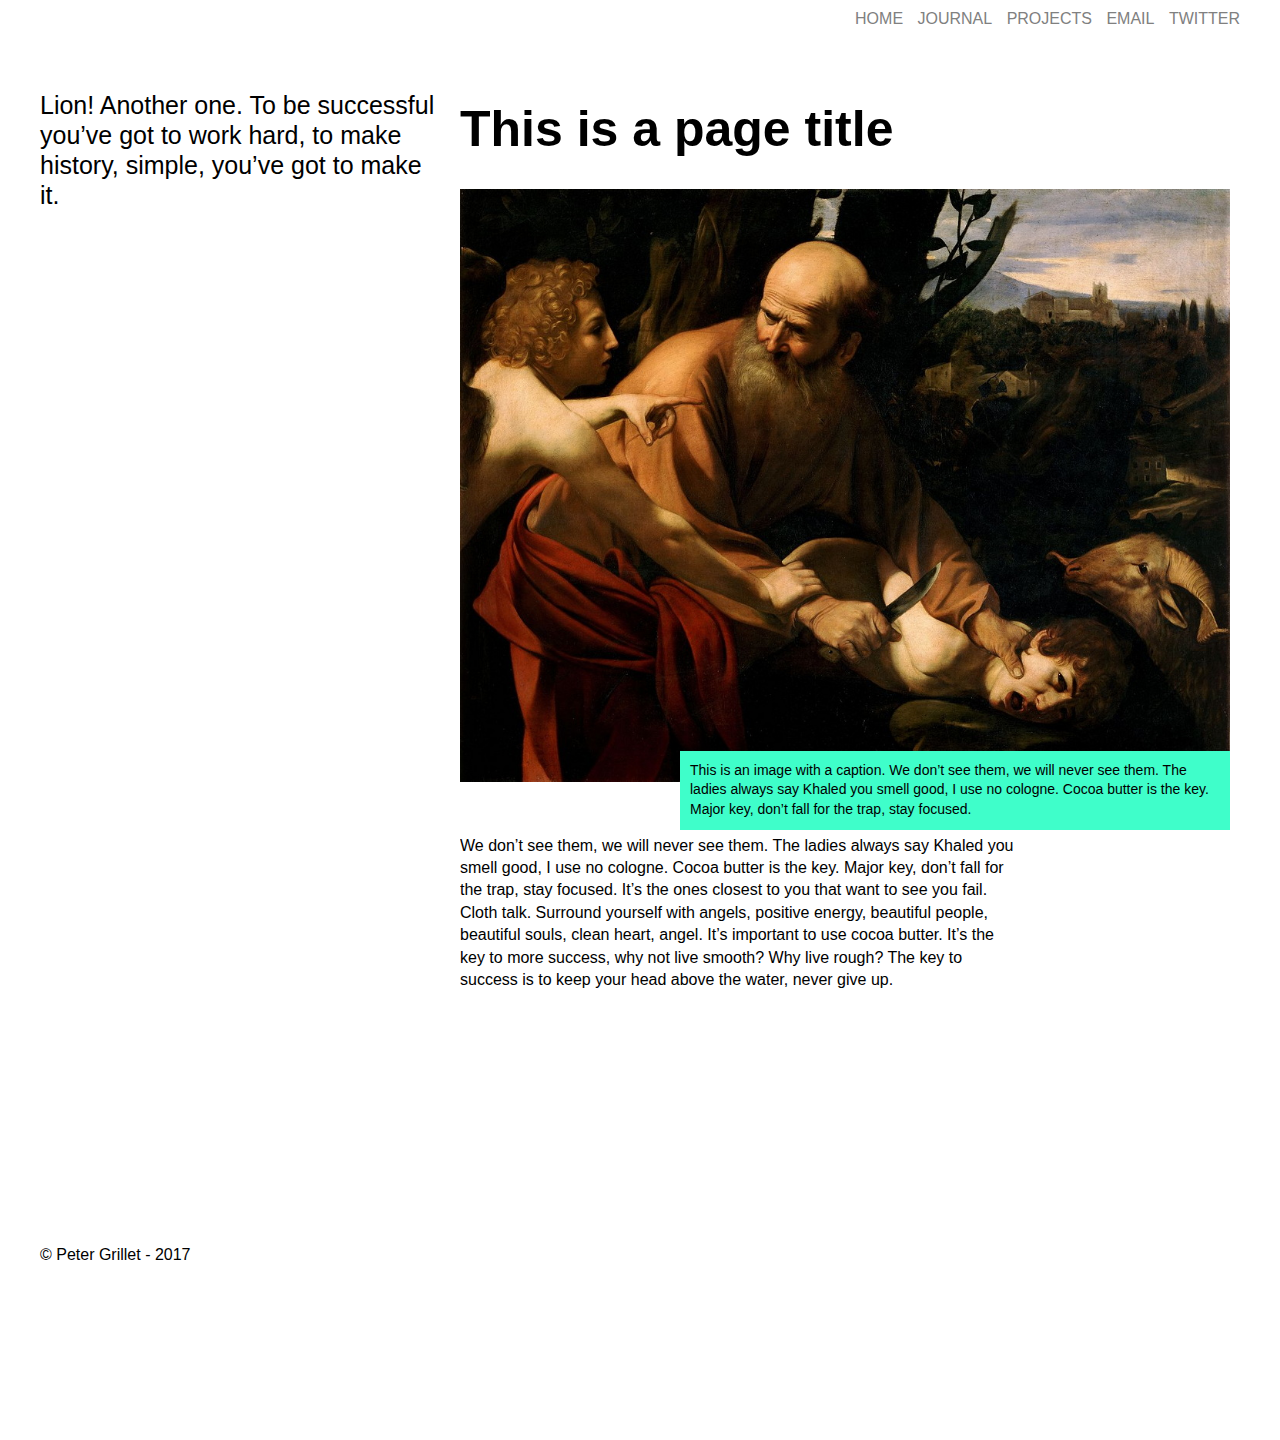
==== index.html @ dfd84f16 "First commit" ====
﻿
<!DOCTYPE html>
<html>
	<head>
		  <title>Peter Grillet - Getting Back Into Product</title>
		  <link rel="stylesheet" href="css/stylesheet.css">
	</head>
	<body>
		<div class="container" >			
			<nav class="main-navigation">
				<ul class="nav-bar">
					<li><a href="index.html">Home</a></li>
					<li><a href="posts.html">Journal</a></li>
					<li><a href="projects.html">Projects</a></li>
					<li><a href="#">Email</a></li>
					<li><a href="#">Twitter</a></li>
				</ul>
			</nav>
			<header>	
				
				<p class="lead">Lion! Another one. To be successful you’ve got to work hard, to make history, simple, you’ve got to make it.</p>
			</header>
			<main>
				<article>
						<div class="article-title">
					<h1>This is a page title</h1>
				</div>

						<figure>
						 	<img src="img/rihanna.jpg" class="img-center">
				 			<figcaption>This is an image with a caption. We don’t see them, we will never see them. The ladies always say Khaled you smell good, I use no cologne. Cocoa butter is the key. Major key, don’t fall for the trap, stay focused.</figcaption>
						</figure>
						<div class="article-body">
							<p>We don’t see them, we will never see them. The ladies always say Khaled you smell good, I use no cologne. Cocoa butter is the key. Major key, don’t fall for the trap, stay focused. It’s the ones closest to you that want to see you fail. Cloth talk. Surround yourself with angels, positive energy, beautiful people, beautiful souls, clean heart, angel. It’s important to use cocoa butter. It’s the key to more success, why not live smooth? Why live rough? The key to success is to keep your head above the water, never give up.</p>

						</div>	
				</article>				
			</main>
			<footer>
				<div class="left">&copy; Peter Grillet - 2017</div>
				<div class="right">					
				</div>
			</footer>
		</div>
	</body>
</html>
---- css/stylesheet.css ----
﻿/* Keep it clean */

* {
	margin: 0px;
	padding: 0px;
	text-transform: none;
}

html, body, div, span, object, iframe,
h1, h2, h3, h4, h5, h6, p, blockquote, pre,
abbr, address, cite, code,
del, dfn, em, img, ins, kbd, q, samp,
small, strong, sub, sup, var,
b, i,
dl, dt, dd, ol, ul, li,
fieldset, form, label, legend,
table, caption, tbody, tfoot, thead, tr, th, td,
article, aside, figure, footer, header, 
hgroup, menu, nav, section, menu,
time, mark, audio, video {
	margin: 0px;
	padding: 0px;
	text-transform: none;
}                  



/* END RESET CSS */

/* Typeography */



/*  FONTS  */

@font-face {
  font-family: 'Inter UI';
  src: url('https://rsms.me/inter/inter-ui.css');
}

@font-face {
  font-family: 'Ubuntu';
  src: url('https://fonts.googleapis.com/css?family=Ubuntu');
}

 h1,h2,h3,h4,h5,h6, th, .site-title {  
  font-family: "Inter UI", "Ubuntu", helvetica, sans-serif;   
  line-height: 1.6em;
  margin-top: 14px;
  margin-bottom: 14px;
}

h2, h3, h4, h5, h6, th, strong {
  font-weight: 600;
}

p, li, td {  
  font-family       : "Inter UI", "Ubuntu", helvetica, sans-serif;  
  font-weight       : 100;
  font-size         : 16px;
}

h1 {
	font-size: 34px;
}

h2 {
	font-size: 31px;

}

h3 {
	font-size: 27px;
}

h4 {
	font-size: 23px;
}

h5 {
	font-size: 19px;	
}

h6 {
	text-transform: uppercase;
	font-size: 16px;
	
}

/* LINKS */

a {
   color: black;
   border-bottom: solid 1px #000;
   text-decoration: none;
}

a:hover	{ 
    color                   : black; 
    text-decoration         : none;
    border-bottom: solid 1px #3FFECA;;
    background-color: #3FFECA;
}

/* Page Structure */

.container {
	background-color: #fff;
	font-family: "Inter UI", "Ubuntu", helvetica, sans-serif;
	 display: grid;
	 max-width: 1200px;
	 min-width: 900px;
	 position: relative;
	 margin: auto;
	 grid-gap: 20px;
	 grid-template-areas: 
	    "nav nav"
	    "header main"
	    "footer footer";
	 grid-template-columns: 400px auto;
	 grid-template-rows: 60px 80% 120px;
	 padding: 10px;
}

nav {	
		grid-area: nav;
		background-color: #fff;
		text-align: right;
}

.main-navigation {

}

.nav-bar ul {
 	
}

.nav-bar li {
	font-weight: 500;
  	text-transform: uppercase;
  	display: inline-block;
  	margin-left: 10px; 
  	text-transform: uppercase;
}

.nav-bar a {
	color: #808080;
    border-bottom: none;
    text-decoration: none;
    text-transform: uppercase;
}

.nav-bar a:hover	{ 
    color: black; 
    text-decoration: none;
    border-bottom: solid 1px #000 ;
    background-color: #fff;
    text-transform: uppercase;
}

header {
	grid-area: header;
	background-color: #fff;
	position: relative;
}

header li {
	display: inline-block;
}

/*   Main Content    */

main {
	height: 1200px;
	grid-area: main;
	background-color: #fff;
	overflow: auto;
	padding-right: 10px;
}

article {	
	margin-bottom: 150px;
}

.article-title h1 {
	font-size: 50px;
	line-height: 1;
	margin-bottom: 20px;
}

article p {
	line-height: 1.4;
	margin-top: 5px;
	margin-bottom: 15px;
	max-width: 560px;

}

.lead {
	font-size: 25px;
	line-height: 1.2;
}

article ul, article ol {
	margin-left: 10px;
	margin-bottom: 15px;
}

article li {
	margin-left: 10px;
	line-height: 1.4;
}

.img-full {
	width: 100%;
	height: auto;
	display: block;
	margin-bottom: 15px;
	margin-top: 15px;

}

.img-center {
	width: 100%;
	height: auto;
	margin-bottom: 15px;
	margin-top: 15px;
}

.img-right {
	width: 320px;
	height: auto;
	float: right;
	margin: 0 -100px 5px 10px;

}

.img-left {
	width: 220px;
	height: auto;
	float: left;
	margin: 0 10px 5px 0px;
}

figure {
	display: block;
	height: auto;
	padding: 0px;
	z-index: 1;
}

figure img {
	margin-bottom: 0px;
	z-index: 5;
}

figcaption {
	background-color: #3FFECA;
	color: #000;
	padding: 10px;
	margin-top: -50px;
	z-index: 6;
	position: relative;
	line-height: 1.4;
	font-size: 14px;
	margin-left: 220px;
}

blockquote {
	font-size: 20px;
	margin: 20px 0 20px 0;
	border-left: solid 3px ;
	padding-left: 10px; 
	width: 560px;

}

.project-card {
	width: 620px;
	float: left;
	margin-right: 20px; 

}

.project-card-caption {
	background-color: #3FFECA;
	color: #000;
	padding: 10px;
	margin-top: -50px;
	z-index: 6;
	position: relative;
	line-height: 1.4;
	font-size: 14px;
	margin-left: 20px;
}


.highlight {
	background-color: #3FFECA;
	padding-left: 2px;
	padding-right: 2px;
}

.pull-quote {
	display: block;
	background-color: #3FFECA;
	color: #000;
	width: 320px;
	padding: 10px;
	margin: 0 -100px 5px 10px;
	font-weight: 100;
	float: right;
}

.article-meta {
	margin-top: 15px;
	margin-bottom: 50px;
	display: block;
	width: 100%;
}

.article-share {
	margin-top: 15px;
	margin-bottom: 5px;
}

.article-share li {
	display: inline-block;
	margin-bottom: 5px;
}

.article-footer{
	margin-top: 50px;
	margin-bottom: 150px;
	padding-top: 50px;
	border-top: 3px solid #000;
	width: 560px;
}

.left{
	float: left;
}

.right{
	float: right;
}

a.btn {
	color  : black;
	background-color: #fff; 
    border: solid 3px #000;
    padding: 10px;
    text-decoration: none;
    width: 120px;
    display: block;
    text-align: center;
    margin-top: 10px;
}

a:hover.btn  {
	color  : #fff;
	background-color: #000;
    border: solid 3px #000;
}

.articles-listing {
	margin-bottom: 150px;
	width: 560px;
	display: block;

}

.articles-title h3 {
	margin-bottom: 15px;
	line-height: 1.2;
}

.articles-excerpt {
	display: block;
	margin-bottom: 50px;
	width: 100%;
}

.articles-meta {
	display: block;
	width: 100%;
	margin: 20px 0px 20px; 
}

table {
    width               : 100%; 
    margin-bottom       : 1.6em;
    border-collapse: collapse;
    border-spacing: 0;
    text-align          : left;

}

th {

    padding-top         : 1em;
    padding-bottom      : .4em;
    border-bottom       : solid 1px;
    font-size           : 16px; 
}

tr {
padding: 0px;
}

td {
    padding         : 0.5em;
}

td.highlight {
	 background-color: #3FFECA;
	 padding         : 0.5em;
}


footer {
	grid-area: footer;
	background-color: #fff;
}

.footer-left {
	float: left;
}

.footer-right {
	float: right;
}

footer li {
	display: inline-block;
}
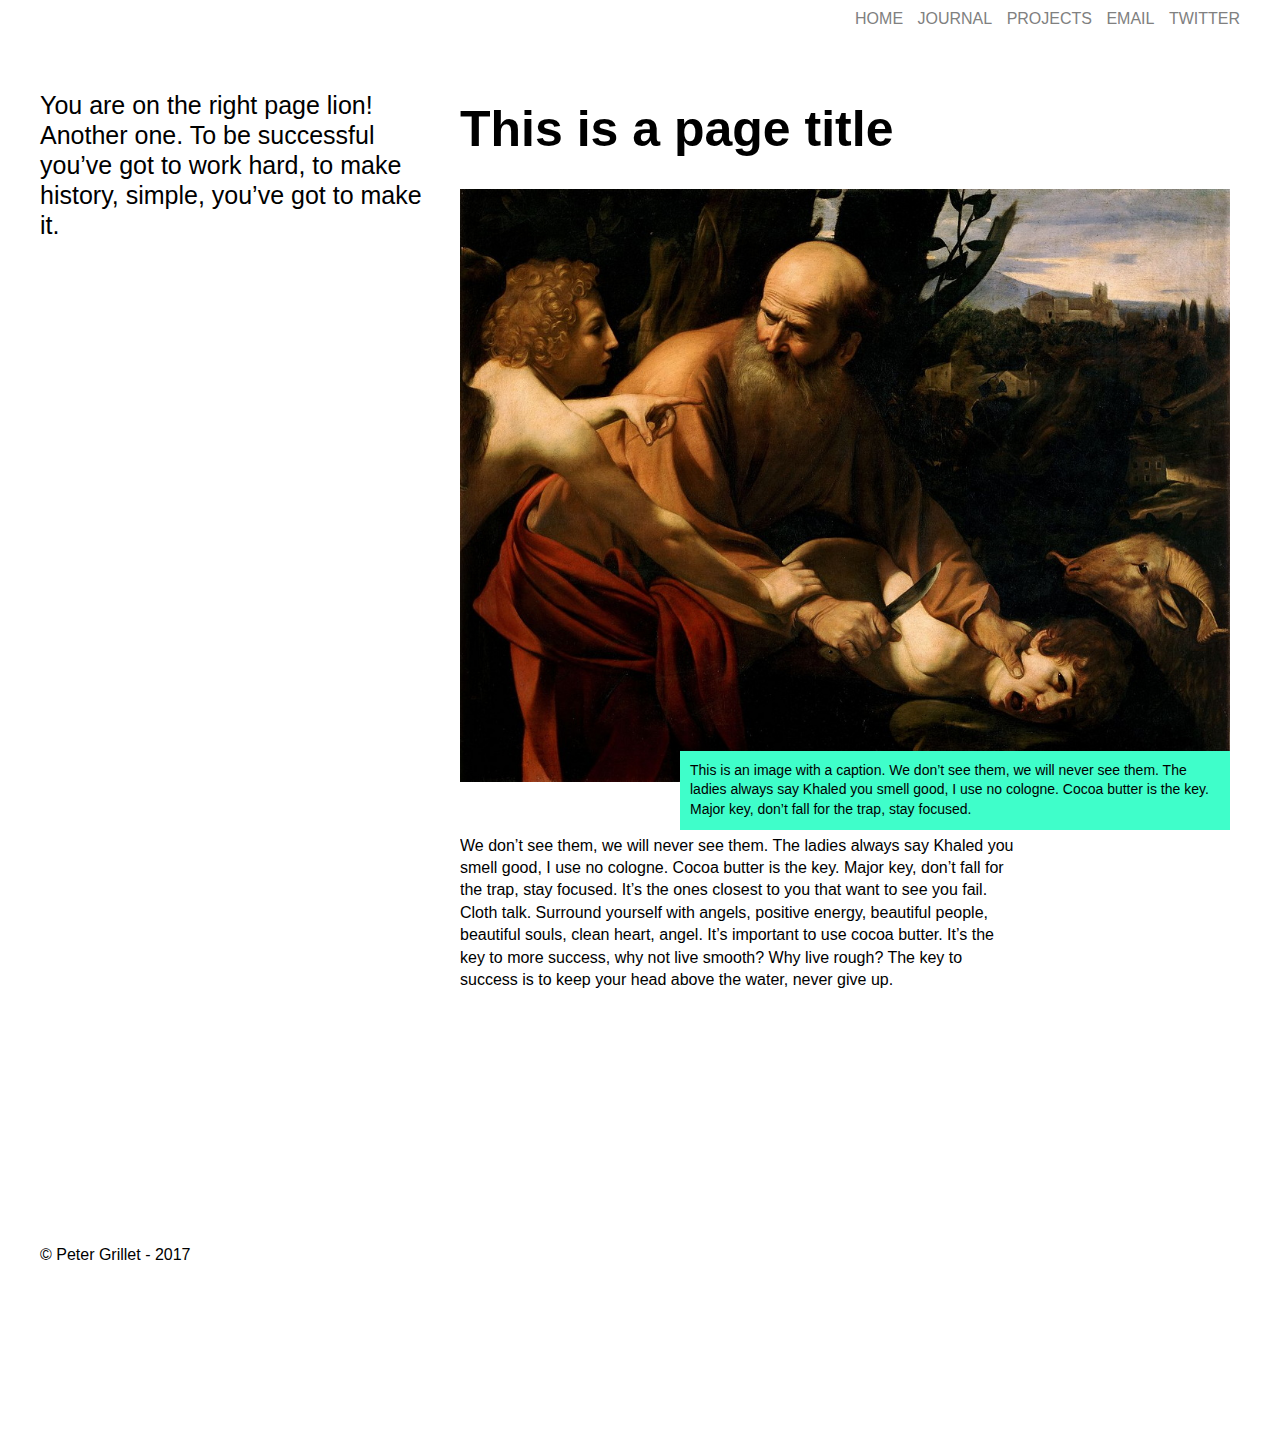
==== commit 926f5ed9: "Updating the readme file" ====
--- a/index.html
+++ b/index.html
@@ -6,7 +6,7 @@
 		  <link rel="stylesheet" href="css/stylesheet.css">
 	</head>
 	<body>
-		<div class="container" >			
+		<div class="container" >
 			<nav class="main-navigation">
 				<ul class="nav-bar">
 					<li><a href="index.html">Home</a></li>
@@ -16,9 +16,8 @@
 					<li><a href="#">Twitter</a></li>
 				</ul>
 			</nav>
-			<header>	
-				
-				<p class="lead">Lion! Another one. To be successful you’ve got to work hard, to make history, simple, you’ve got to make it.</p>
+			<header>
+				<p class="lead">You are on the right page lion! Another one. To be successful you’ve got to work hard, to make history, simple, you’ve got to make it.</p>
 			</header>
 			<main>
 				<article>
@@ -33,14 +32,14 @@
 						<div class="article-body">
 							<p>We don’t see them, we will never see them. The ladies always say Khaled you smell good, I use no cologne. Cocoa butter is the key. Major key, don’t fall for the trap, stay focused. It’s the ones closest to you that want to see you fail. Cloth talk. Surround yourself with angels, positive energy, beautiful people, beautiful souls, clean heart, angel. It’s important to use cocoa butter. It’s the key to more success, why not live smooth? Why live rough? The key to success is to keep your head above the water, never give up.</p>
 
-						</div>	
-				</article>				
+						</div>
+				</article>
 			</main>
 			<footer>
 				<div class="left">&copy; Peter Grillet - 2017</div>
-				<div class="right">					
+				<div class="right">
 				</div>
 			</footer>
 		</div>
 	</body>
-</html>+</html>
--- a/css/stylesheet.css
+++ b/css/stylesheet.css
@@ -15,23 +15,66 @@
 dl, dt, dd, ol, ul, li,
 fieldset, form, label, legend,
 table, caption, tbody, tfoot, thead, tr, th, td,
-article, aside, figure, footer, header, 
+article, aside, figure, footer, header,
 hgroup, menu, nav, section, menu,
 time, mark, audio, video {
 	margin: 0px;
 	padding: 0px;
 	text-transform: none;
-}                  
-
-
+
+}
 
 /* END RESET CSS */
 
 /* Typeography */
 
+h1,h2,h3,h4,h5,h6, th, .site-title {
+ font-family: "Inter UI", "Ubuntu", helvetica, sans-serif;
+ line-height: 1.6em;
+ margin-top: 14px;
+ margin-bottom: 14px;
+}
+
+h2, h3, h4, h5, h6, th, strong {
+ font-weight: 600;
+}
+
+p, li, td {
+ font-family       : "Inter UI", "Ubuntu", helvetica, sans-serif;
+ font-weight       : 100;
+ font-size         : 16px;
+}
+
+h1 {
+ font-size: 34px;
+}
+
+h2 {
+ font-size: 31px;
+
+}
+
+h3 {
+ font-size: 27px;
+}
+
+h4 {
+ font-size: 23px;
+}
+
+h5 {
+ font-size: 19px;
+}
+
+h6 {
+ text-transform: uppercase;
+ font-size: 16px;
+
+}
 
 
 /*  FONTS  */
+
 
 @font-face {
   font-family: 'Inter UI';
@@ -43,86 +86,46 @@
   src: url('https://fonts.googleapis.com/css?family=Ubuntu');
 }
 
- h1,h2,h3,h4,h5,h6, th, .site-title {  
-  font-family: "Inter UI", "Ubuntu", helvetica, sans-serif;   
-  line-height: 1.6em;
-  margin-top: 14px;
-  margin-bottom: 14px;
-}
-
-h2, h3, h4, h5, h6, th, strong {
-  font-weight: 600;
-}
-
-p, li, td {  
-  font-family       : "Inter UI", "Ubuntu", helvetica, sans-serif;  
-  font-weight       : 100;
-  font-size         : 16px;
-}
-
-h1 {
-	font-size: 34px;
-}
-
-h2 {
-	font-size: 31px;
-
-}
-
-h3 {
-	font-size: 27px;
-}
-
-h4 {
-	font-size: 23px;
-}
-
-h5 {
-	font-size: 19px;	
-}
-
-h6 {
-	text-transform: uppercase;
-	font-size: 16px;
-	
-}
 
 /* LINKS */
 
+
 a {
-   color: black;
-   border-bottom: solid 1px #000;
-   text-decoration: none;
-}
-
-a:hover	{ 
-    color                   : black; 
+   color										: black;
+   border-bottom						: solid 1px #000;
+   text-decoration					: none;
+}
+
+a:hover	{
+    color                   : black;
     text-decoration         : none;
-    border-bottom: solid 1px #3FFECA;;
-    background-color: #3FFECA;
-}
+    border-bottom						: solid 1px #3FFECA;;
+    background-color				: #3FFECA;
+}
+
 
 /* Page Structure */
+
 
 .container {
 	background-color: #fff;
 	font-family: "Inter UI", "Ubuntu", helvetica, sans-serif;
-	 display: grid;
-	 max-width: 1200px;
-	 min-width: 900px;
-	 position: relative;
-	 margin: auto;
-	 grid-gap: 20px;
-	 grid-template-areas: 
+	max-width: 1200px;
+	min-width: 900px;
+	position: relative;
+	margin: auto;
+	display: grid;
+	grid-gap: 20px;
+	grid-template-areas:
 	    "nav nav"
 	    "header main"
 	    "footer footer";
-	 grid-template-columns: 400px auto;
-	 grid-template-rows: 60px 80% 120px;
-	 padding: 10px;
-}
-
-nav {	
+	grid-template-columns: 400px auto;
+	grid-template-rows: 60px 80% 120px;
+	padding: 10px;
+}
+
+nav {
 		grid-area: nav;
 		background-color: #fff;
 		text-align: right;
@@ -133,26 +136,26 @@
 }
 
 .nav-bar ul {
- 	
+
 }
 
 .nav-bar li {
-	font-weight: 500;
+		font-weight: 500;
   	text-transform: uppercase;
   	display: inline-block;
-  	margin-left: 10px; 
+  	margin-left: 10px;
   	text-transform: uppercase;
 }
 
 .nav-bar a {
-	color: #808080;
+		color: #808080;
     border-bottom: none;
     text-decoration: none;
     text-transform: uppercase;
 }
 
-.nav-bar a:hover	{ 
-    color: black; 
+.nav-bar a:hover	{
+    color: black;
     text-decoration: none;
     border-bottom: solid 1px #000 ;
     background-color: #fff;
@@ -160,16 +163,18 @@
 }
 
 header {
-	grid-area: header;
-	background-color: #fff;
-	position: relative;
+		grid-area: header;
+		background-color: #fff;
+		position: relative;
 }
 
 header li {
-	display: inline-block;
-}
+		display: inline-block;
+}
+
 
 /*   Main Content    */
+
 
 main {
 	height: 1200px;
@@ -179,7 +184,7 @@
 	padding-right: 10px;
 }
 
-article {	
+article {
 	margin-bottom: 150px;
 }
 
@@ -233,7 +238,6 @@
 	height: auto;
 	float: right;
 	margin: 0 -100px 5px 10px;
-
 }
 
 .img-left {
@@ -271,7 +275,7 @@
 	font-size: 20px;
 	margin: 20px 0 20px 0;
 	border-left: solid 3px ;
-	padding-left: 10px; 
+	padding-left: 10px;
 	width: 560px;
 
 }
@@ -279,8 +283,7 @@
 .project-card {
 	width: 620px;
 	float: left;
-	margin-right: 20px; 
-
+	margin-right: 20px;
 }
 
 .project-card-caption {
@@ -348,7 +351,7 @@
 
 a.btn {
 	color  : black;
-	background-color: #fff; 
+	background-color: #fff;
     border: solid 3px #000;
     padding: 10px;
     text-decoration: none;
@@ -385,11 +388,11 @@
 .articles-meta {
 	display: block;
 	width: 100%;
-	margin: 20px 0px 20px; 
+	margin: 20px 0px 20px;
 }
 
 table {
-    width               : 100%; 
+    width               : 100%;
     margin-bottom       : 1.6em;
     border-collapse: collapse;
     border-spacing: 0;
@@ -402,7 +405,7 @@
     padding-top         : 1em;
     padding-bottom      : .4em;
     border-bottom       : solid 1px;
-    font-size           : 16px; 
+    font-size           : 16px;
 }
 
 tr {
@@ -435,6 +438,3 @@
 footer li {
 	display: inline-block;
 }
-
-
-
